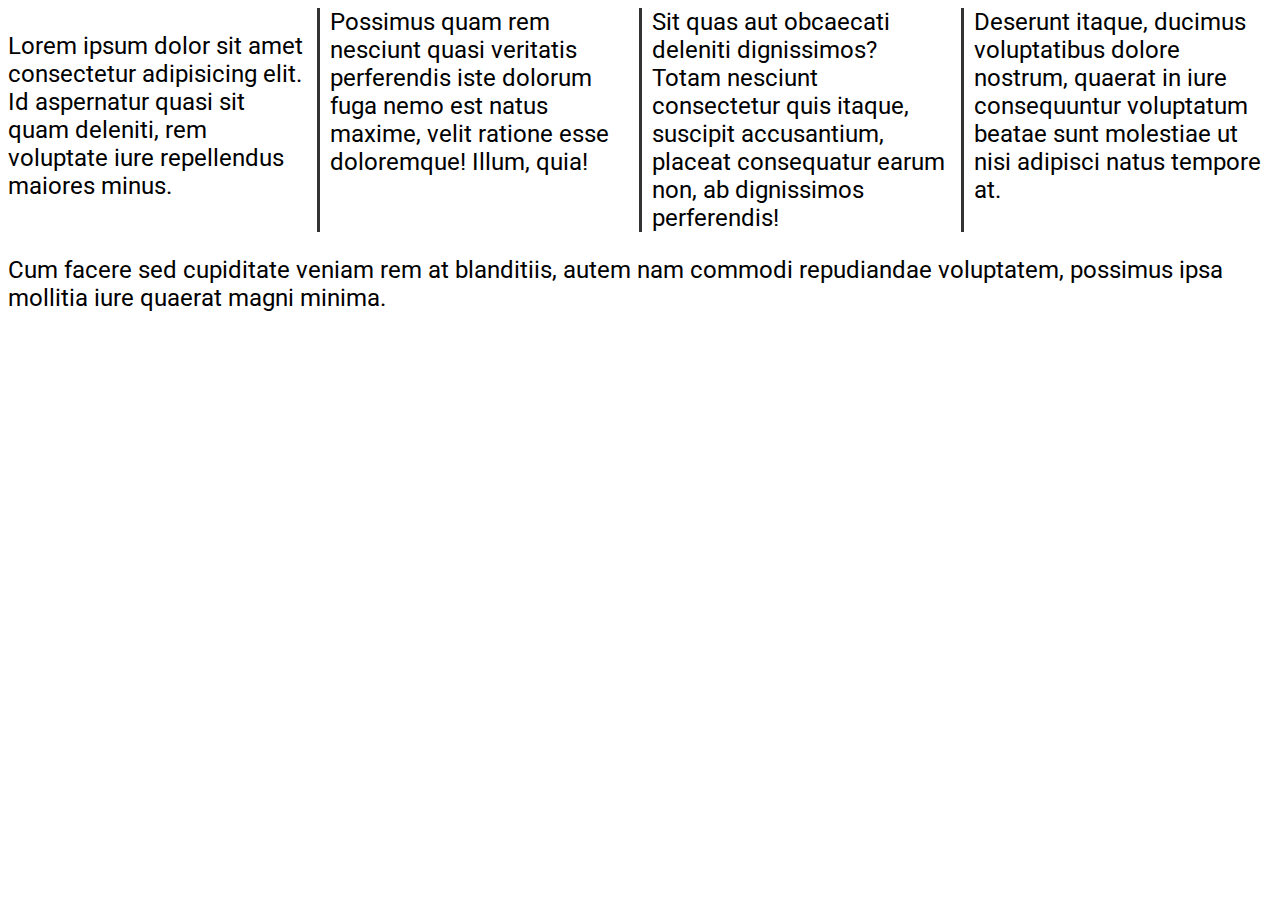
==== Columns/index.html @ 8e4c1b1b "Added floats and columns" ====
<!DOCTYPE html>
<html lang="en">
  <head>
    <meta charset="UTF-8" />
    <meta http-equiv="X-UA-Compatible" content="IE=edge" />
    <meta name="viewport" content="width=device-width, initial-scale=1.0" />
    <title>CSS Columns</title>
    <link rel="stylesheet" href="CSS/style.css" />
  </head>
  <body>
    <section class="columns">
      <p>
        Lorem ipsum dolor sit amet consectetur adipisicing elit. Id aspernatur
        quasi sit quam deleniti, rem voluptate iure repellendus maiores minus.
      </p>
      <p>
        Possimus quam rem nesciunt quasi veritatis perferendis iste dolorum fuga
        nemo est natus maxime, velit ratione esse doloremque! Illum, quia!
      </p>
      <p>
        Sit quas aut obcaecati deleniti dignissimos? Totam nesciunt consectetur
        quis itaque, suscipit accusantium, placeat consequatur earum non, ab
        dignissimos perferendis!
      </p>
      <p>
        Deserunt itaque, ducimus voluptatibus dolore nostrum, quaerat in iure
        consequuntur voluptatum beatae sunt molestiae ut nisi adipisci natus
        tempore at.
      </p>
    </section>
    <p>
      Cum facere sed cupiditate veniam rem at blanditiis, autem nam commodi
      repudiandae voluptatem, possimus ipsa mollitia iure quaerat magni minima.
    </p>
  </body>
</html>
---- Columns/CSS/style.css ----
@import url('https://fonts.googleapis.com/css2?family=Roboto&display=swap');

body{
    font-family: 'Roboto', sans-serif;
    font-size: 1.5rem;
}

.columns{
    /* column-count: 4;
    column-width: 250px; */
    columns: 4 250px;
    column-rule: 3px solid #333;
}
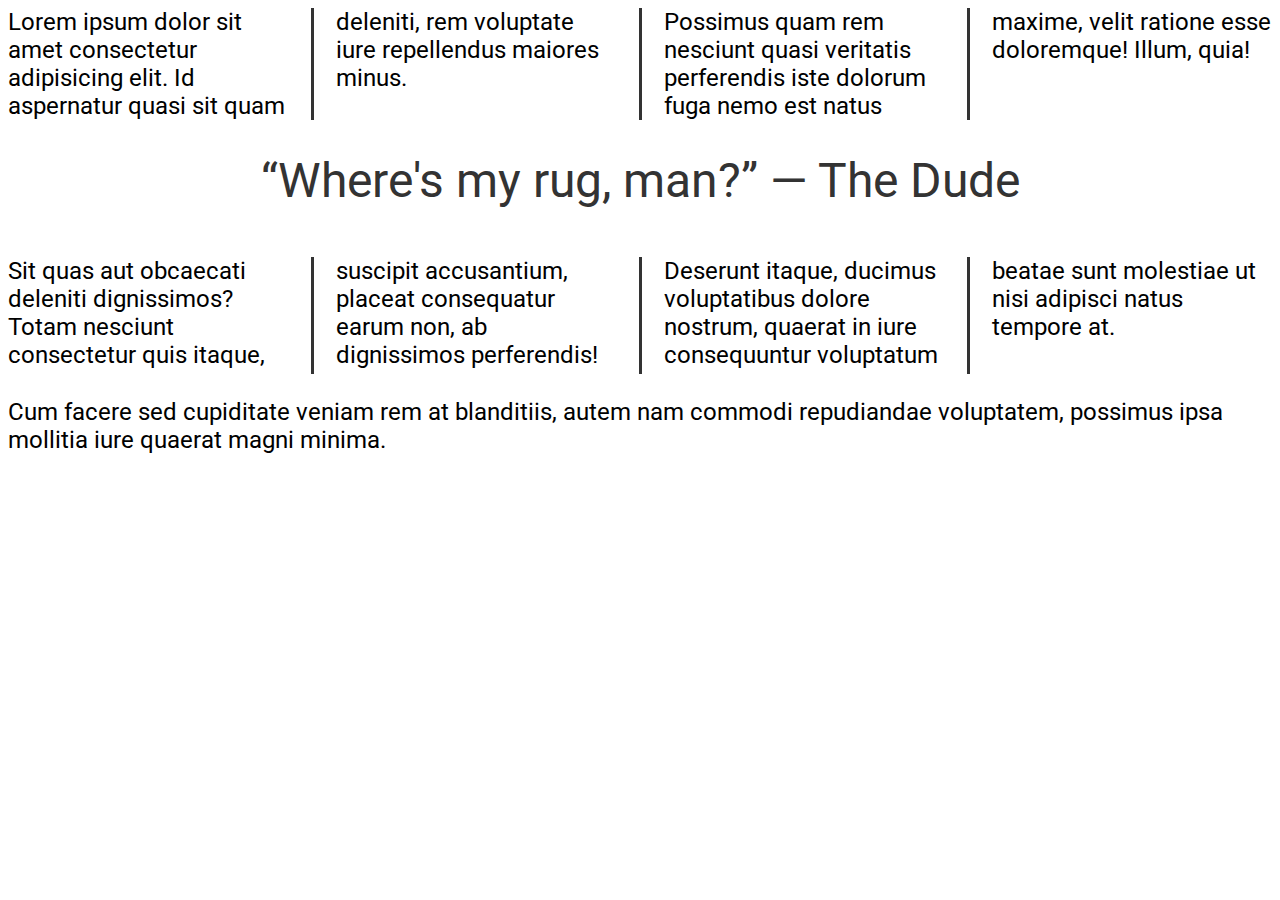
==== commit a020a518: "Updated position and FlexBox" ====
--- a/Columns/index.html
+++ b/Columns/index.html
@@ -17,6 +17,8 @@
         Possimus quam rem nesciunt quasi veritatis perferendis iste dolorum fuga
         nemo est natus maxime, velit ratione esse doloremque! Illum, quia!
       </p>
+      <!-- <h2>Next Topic</h2> -->
+      <p class="quote"> &#8220;Where's my rug, man?&#8221; <span class="nowrap">&#8212; The Dude</span> </p>
       <p>
         Sit quas aut obcaecati deleniti dignissimos? Totam nesciunt consectetur
         quis itaque, suscipit accusantium, placeat consequatur earum non, ab
--- a/Columns/CSS/style.css
+++ b/Columns/CSS/style.css
@@ -7,7 +7,29 @@
 
 .columns{
     /* column-count: 4;
-    column-width: 250px; */
+    column-width: 250px;  */
     columns: 4 250px;
     column-rule: 3px solid #333;
+    column-gap: 3rem;
+}
+.columns p{
+    margin-top: 0;
+}
+.columns h2{
+    margin-top: 0;
+    background-color: #333;
+    color: white;
+    padding: 1rem;
+    break-inside: avoid;
+}
+
+.columns .quote{
+    margin-top: 2rem;
+    font-size: 3rem;
+    text-align: center;
+    color: #333;
+    column-span: all;
+}
+.nowrap{
+    white-space: nowrap;
 }